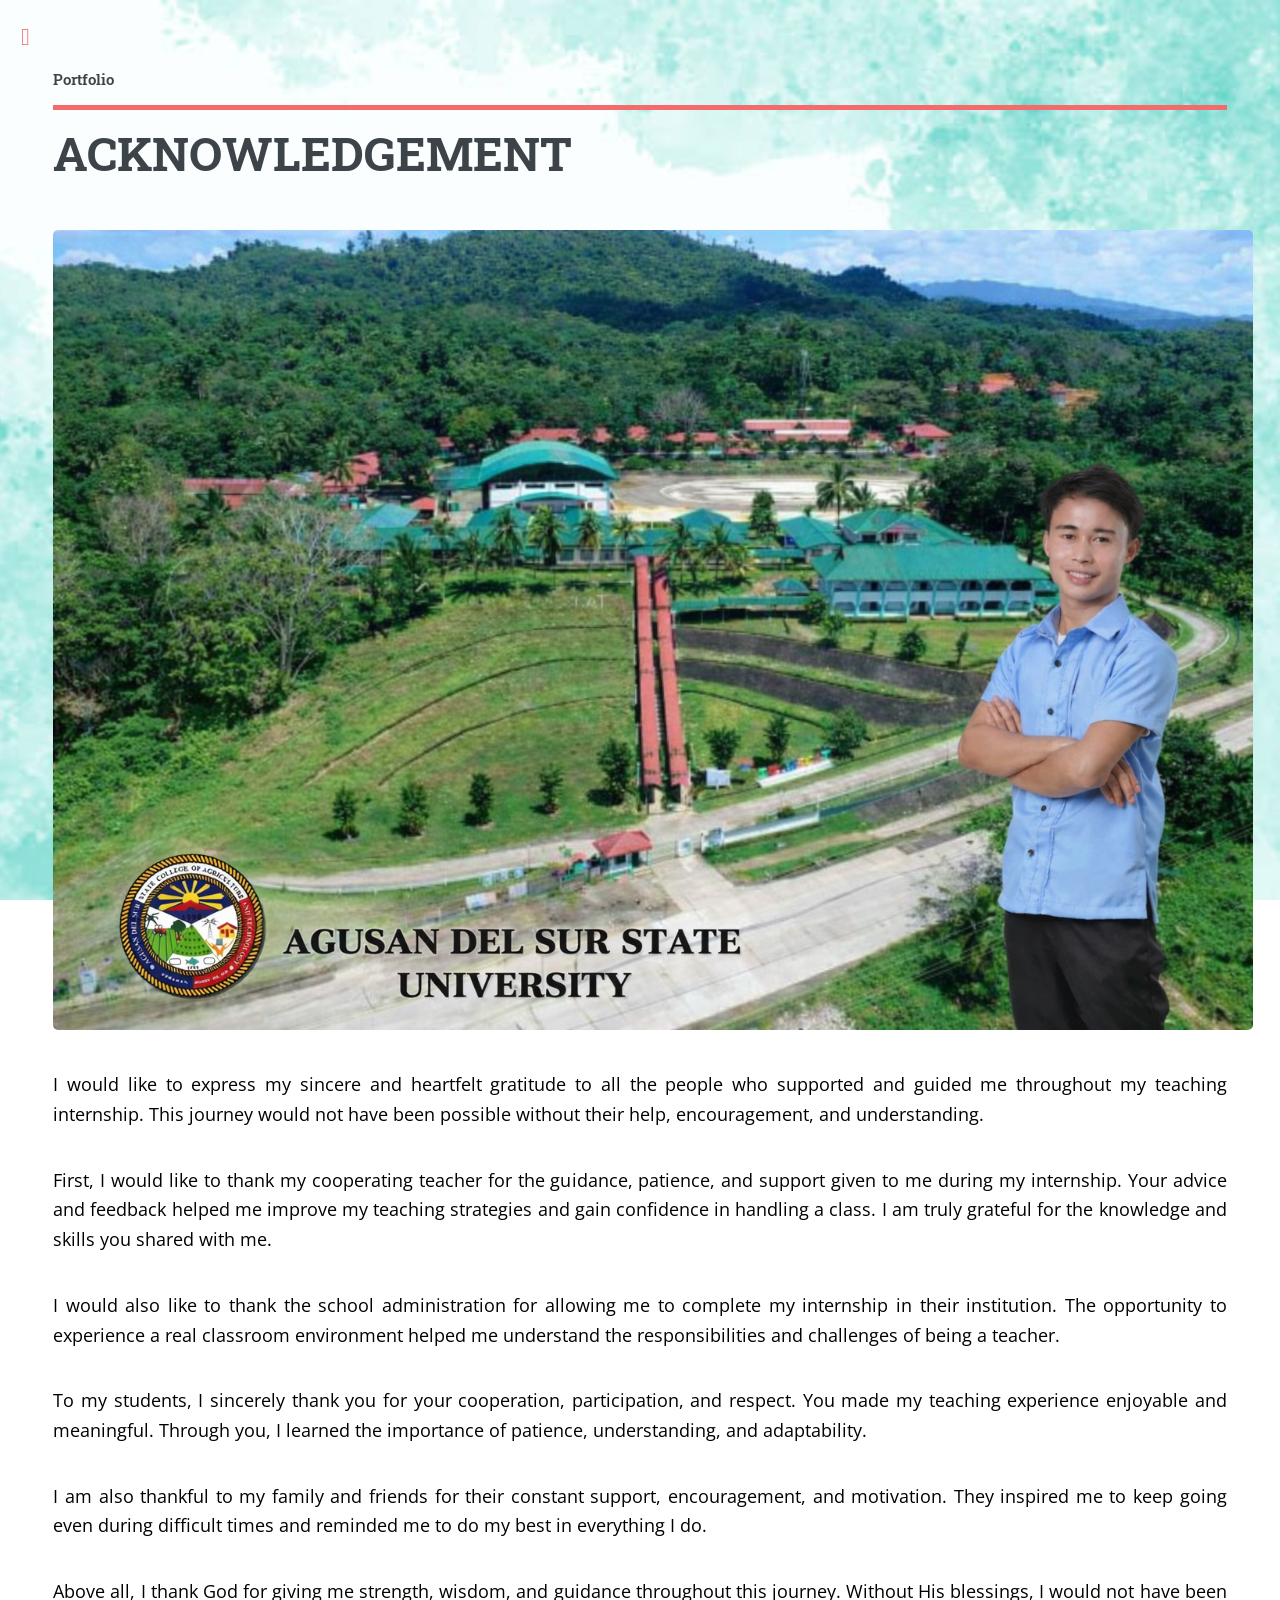
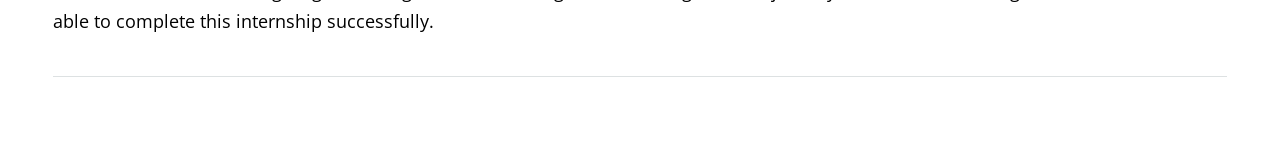
==== Acknowledgement.html @ a33c906b "Add files via upload" ====
<!DOCTYPE HTML>
<html>
	<head>
		<title>Acknowledgement - Portfolio</title>
		<meta charset="utf-8" />
		<meta name="viewport" content="width=device-width, initial-scale=1, user-scalable=no" />
		<link rel="stylesheet" href="assets/css/main.css" />

		<style>
			/* MAS KUSOG NGA STYLE (mo override sa template) */
			.inner p {
				color: black !important;
				font-size: 18px !important;
				text-align: justify !important; /* mas nindot basahon */
			}
		</style>
	</head>

	<body class="is-preload">

		<div id="wrapper">

			<div id="main">
				<div class="inner">

					<header id="header">
						<a href="index.html" class="logo"><strong>Portfolio</strong></a>
					</header>

					<section>
						<header class="main">
							<h1>ACKNOWLEDGEMENT</h1>
						</header>

						<span class="image main">
							<img src="images/enhanced_image.png" alt="" />
						</span>

						<p>
							I would like to express my sincere and heartfelt gratitude to all the people who supported and guided me throughout my teaching internship. This journey would not have been possible without their help, encouragement, and understanding.
						</p>

						<p>
							First, I would like to thank my cooperating teacher for the guidance, patience, and support given to me during my internship. Your advice and feedback helped me improve my teaching strategies and gain confidence in handling a class. I am truly grateful for the knowledge and skills you shared with me.
						</p>

						<p>
							I would also like to thank the school administration for allowing me to complete my internship in their institution. The opportunity to experience a real classroom environment helped me understand the responsibilities and challenges of being a teacher.
						</p>

						<p>
							To my students, I sincerely thank you for your cooperation, participation, and respect. You made my teaching experience enjoyable and meaningful. Through you, I learned the importance of patience, understanding, and adaptability.
						</p>

						<p>
							I am also thankful to my family and friends for their constant support, encouragement, and motivation. They inspired me to keep going even during difficult times and reminded me to do my best in everything I do.
						</p>
<p>
							Above all, I thank God for giving me strength, wisdom, and guidance throughout this journey. Without His blessings, I would not have been able to complete this internship successfully.
						</p>


						<hr class="major" />

					</section>

				</div>
			</div>

			<div id="sidebar">
				<div class="inner">

					<section id="search" class="alt">
						<form method="post" action="#">
							<input type="text" name="query" id="query" placeholder="Search" />
						</form>
					</section>

					<nav id="menu">
						<header class="major">
							<h2>Menu</h2>
						</header>
						<ul>
										<li><a href="index.html"><strong>Homepage</strong></a></li>
										<li><a href="Introduction.html"><strong>Introduction</a></li></strong>
										<li><a href="Acknowledgement.html"><strong>Acknowledgement</a></li></strong>
										<li><a href="CV.html"><strong>CURRICULUM VITAE</a></li></strong>
										<li><a href="Certificate.html"><strong>Certificate of Completion</a></li></strong>	
										<li><a href="Readings.html"><strong>Professional Readings</a></li></strong>
										<li><a href="Journal.html"><strong>Weekly Journal</a></li></strong>
										<li><a href="DEMO.html"><strong>DEMONSTRATION TEACHING</a></li></strong>
										<li><a href="DEMO_2.html"><strong>GRAND DEMONSTRATION</a></li></strong>
										<li><a href="ratings.html"><strong>RATINGS</a></li></strong>
										<li><a href="DTR.html"><strong>DAILY TIME RECORD</a></li></strong>

						</ul>
					</nav>

				</div>
			</div>

		</div>

		<script src="assets/js/jquery.min.js"></script>
		<script src="assets/js/browser.min.js"></script>
		<script src="assets/js/breakpoints.min.js"></script>
		<script src="assets/js/util.js"></script>
		<script src="assets/js/main.js"></script>

	</body>
</html>
---- assets/css/main.css ----
@import url(fontawesome-all.min.css);
@import url("https://fonts.googleapis.com/css?family=Open+Sans:400,600,400italic,600italic|Roboto+Slab:400,700");
/*
	Editorial by HTML5 UP
	html5up.net | @ajlkn
	Free for personal and commercial use under the CCA 3.0 license (html5up.net/license)
*/
html, body, div, span, applet, object,
iframe, h1, h2, h3, h4, h5, h6, p, blockquote,
pre, a, abbr, acronym, address, big, cite,
code, del, dfn, em, img, ins, kbd, q, s, samp,
small, strike, strong, sub, sup, tt, var, b,
u, i, center, dl, dt, dd, ol, ul, li, fieldset,
form, label, legend, table, caption, tbody,
tfoot, thead, tr, th, td, article, aside,
canvas, details, embed, figure, figcaption,
footer, header, hgroup, menu, nav, output, ruby,
section, summary, time, mark, audio, video {
  margin: 0;
  padding: 0;
  border: 0;
  font-size: 100%;
  font: inherit;
  vertical-align: baseline; }

article, aside, details, figcaption, figure,
footer, header, hgroup, menu, nav, section {
  display: block; }

body {
  line-height: 1; }

ol, ul {
  list-style: none; }

blockquote, q {
  quotes: none; }
  blockquote:before, blockquote:after, q:before, q:after {
    content: '';
    content: none; }

table {
  border-collapse: collapse;
  border-spacing: 0; }

body {
  -webkit-text-size-adjust: none; }

mark {
  background-color: transparent;
  color: inherit; }

input::-moz-focus-inner {
  border: 0;
  padding: 0; }

input, select, textarea {
  -moz-appearance: none;
  -webkit-appearance: none;
  -ms-appearance: none;
  appearance: none; }

/* Basic */
@-ms-viewport {
  width: device-width; }

body {
  -ms-overflow-style: scrollbar; }

@media screen and (max-width: 480px) {
  html, body {
    min-width: 320px; } }

html {
  box-sizing: border-box; }

*, *:before, *:after {
  box-sizing: inherit; }

body {
    background-image: url("watercolor3.jpg"); /* path sa imong picture */
    background-size: cover;       /* para full screen */
    background-repeat: no-repeat; /* dili mag balik-balik */
    background-position: center;  /* centered ang image */
    background-attachment: fixed; /* dili mo scroll */
}  body.is-preload *, body.is-preload *:before, body.is-preload *:after, body.is-resizing *, body.is-resizing *:before, body.is-resizing *:after {
    -moz-animation: none !important;
    -webkit-animation: none !important;
    -ms-animation: none !important;
    animation: none !important;
    -moz-transition: none !important;
    -webkit-transition: none !important;
    -ms-transition: none !important;
    transition: none !important; }

/* Type */
body, input, select, textarea {
  color: #7f888f;
  font-family: "Open Sans", sans-serif;
  font-size: 13pt;
  font-weight: 400;
  line-height: 1.65; }
  @media screen and (max-width: 1680px) {
    body, input, select, textarea {
      font-size: 11pt; } }
  @media screen and (max-width: 1280px) {
    body, input, select, textarea {
      font-size: 10pt; } }
  @media screen and (max-width: 360px) {
    body, input, select, textarea {
      font-size: 9pt; } }

a {
  -moz-transition: color 0.2s ease-in-out, border-bottom-color 0.2s ease-in-out;
  -webkit-transition: color 0.2s ease-in-out, border-bottom-color 0.2s ease-in-out;
  -ms-transition: color 0.2s ease-in-out, border-bottom-color 0.2s ease-in-out;
  transition: color 0.2s ease-in-out, border-bottom-color 0.2s ease-in-out;
  border-bottom: dotted 1px;
  color: #f56a6a;
  text-decoration: none; }
  a:hover {
    border-bottom-color: #f56a6a;
    color: #f56a6a !important; }
    a:hover strong {
      color: inherit; }

strong, b {
  color: #3d4449;
  font-weight: 600; }

em, i {
  font-style: italic; }

p {
  margin: 0 0 2em 0; }

h1, h2, h3, h4, h5, h6 {
  color: #3d4449;
  font-family: "Roboto Slab", serif;
  font-weight: 700;
  line-height: 1.5;
  margin: 0 0 1em 0; }
  h1 a, h2 a, h3 a, h4 a, h5 a, h6 a {
    color: inherit;
    text-decoration: none;
    border-bottom: 0; }

h1 {
  font-size: 4em;
  margin: 0 0 0.5em 0;
  line-height: 1.3; }

h2 {
  font-size: 1.75em; }

h3 {
  font-size: 1.25em; }

h4 {
  font-size: 1.1em; }

h5 {
  font-size: 0.9em; }

h6 {
  font-size: 0.7em; }

@media screen and (max-width: 1680px) {
  h1 {
    font-size: 3.5em; } }

@media screen and (max-width: 980px) {
  h1 {
    font-size: 3.25em; } }

@media screen and (max-width: 736px) {
  h1 {
    font-size: 2em;
    line-height: 1.4; }
  h2 {
    font-size: 1.5em; } }

sub {
  font-size: 0.8em;
  position: relative;
  top: 0.5em; }

sup {
  font-size: 0.8em;
  position: relative;
  top: -0.5em; }

blockquote {
  border-left: solid 3px rgba(210, 215, 217, 0.75);
  font-style: italic;
  margin: 0 0 2em 0;
  padding: 0.5em 0 0.5em 2em; }

code {
  background: rgba(230, 235, 237, 0.25);
  border-radius: 0.375em;
  border: solid 1px rgba(210, 215, 217, 0.75);
  font-family: "Courier New", monospace;
  font-size: 0.9em;
  margin: 0 0.25em;
  padding: 0.25em 0.65em; }

pre {
  -webkit-overflow-scrolling: touch;
  font-family: "Courier New", monospace;
  font-size: 0.9em;
  margin: 0 0 2em 0; }
  pre code {
    display: block;
    line-height: 1.75;
    padding: 1em 1.5em;
    overflow-x: auto; }

hr {
  border: 0;
  border-bottom: solid 1px rgba(210, 215, 217, 0.75);
  margin: 2em 0; }
  hr.major {
    margin: 3em 0; }

.align-left {
  text-align: left; }

.align-center {
  text-align: center; }

.align-right {
  text-align: right; }

/* Row */
.row {
  display: flex;
  flex-wrap: wrap;
  box-sizing: border-box;
  align-items: stretch; }
  .row > * {
    box-sizing: border-box; }
  .row.gtr-uniform > * > :last-child {
    margin-bottom: 0; }
  .row.aln-left {
    justify-content: flex-start; }
  .row.aln-center {
    justify-content: center; }
  .row.aln-right {
    justify-content: flex-end; }
  .row.aln-top {
    align-items: flex-start; }
  .row.aln-middle {
    align-items: center; }
  .row.aln-bottom {
    align-items: flex-end; }
  .row > .imp {
    order: -1; }
  .row > .col-1 {
    width: 8.33333%; }
  .row > .off-1 {
    margin-left: 8.33333%; }
  .row > .col-2 {
    width: 16.66667%; }
  .row > .off-2 {
    margin-left: 16.66667%; }
  .row > .col-3 {
    width: 25%; }
  .row > .off-3 {
    margin-left: 25%; }
  .row > .col-4 {
    width: 33.33333%; }
  .row > .off-4 {
    margin-left: 33.33333%; }
  .row > .col-5 {
    width: 41.66667%; }
  .row > .off-5 {
    margin-left: 41.66667%; }
  .row > .col-6 {
    width: 50%; }
  .row > .off-6 {
    margin-left: 50%; }
  .row > .col-7 {
    width: 58.33333%; }
  .row > .off-7 {
    margin-left: 58.33333%; }
  .row > .col-8 {
    width: 66.66667%; }
  .row > .off-8 {
    margin-left: 66.66667%; }
  .row > .col-9 {
    width: 75%; }
  .row > .off-9 {
    margin-left: 75%; }
  .row > .col-10 {
    width: 83.33333%; }
  .row > .off-10 {
    margin-left: 83.33333%; }
  .row > .col-11 {
    width: 91.66667%; }
  .row > .off-11 {
    margin-left: 91.66667%; }
  .row > .col-12 {
    width: 100%; }
  .row > .off-12 {
    margin-left: 100%; }
  .row.gtr-0 {
    margin-top: 0;
    margin-left: 0em; }
    .row.gtr-0 > * {
      padding: 0 0 0 0em; }
    .row.gtr-0.gtr-uniform {
      margin-top: 0em; }
      .row.gtr-0.gtr-uniform > * {
        padding-top: 0em; }
  .row.gtr-25 {
    margin-top: 0;
    margin-left: -0.375em; }
    .row.gtr-25 > * {
      padding: 0 0 0 0.375em; }
    .row.gtr-25.gtr-uniform {
      margin-top: -0.375em; }
      .row.gtr-25.gtr-uniform > * {
        padding-top: 0.375em; }
  .row.gtr-50 {
    margin-top: 0;
    margin-left: -0.75em; }
    .row.gtr-50 > * {
      padding: 0 0 0 0.75em; }
    .row.gtr-50.gtr-uniform {
      margin-top: -0.75em; }
      .row.gtr-50.gtr-uniform > * {
        padding-top: 0.75em; }
  .row {
    margin-top: 0;
    margin-left: -1.5em; }
    .row > * {
      padding: 0 0 0 1.5em; }
    .row.gtr-uniform {
      margin-top: -1.5em; }
      .row.gtr-uniform > * {
        padding-top: 1.5em; }
  .row.gtr-150 {
    margin-top: 0;
    margin-left: -2.25em; }
    .row.gtr-150 > * {
      padding: 0 0 0 2.25em; }
    .row.gtr-150.gtr-uniform {
      margin-top: -2.25em; }
      .row.gtr-150.gtr-uniform > * {
        padding-top: 2.25em; }
  .row.gtr-200 {
    margin-top: 0;
    margin-left: -3em; }
    .row.gtr-200 > * {
      padding: 0 0 0 3em; }
    .row.gtr-200.gtr-uniform {
      margin-top: -3em; }
      .row.gtr-200.gtr-uniform > * {
        padding-top: 3em; }
  @media screen and (max-width: 1680px) {
    .row {
      display: flex;
      flex-wrap: wrap;
      box-sizing: border-box;
      align-items: stretch; }
      .row > * {
        box-sizing: border-box; }
      .row.gtr-uniform > * > :last-child {
        margin-bottom: 0; }
      .row.aln-left {
        justify-content: flex-start; }
      .row.aln-center {
        justify-content: center; }
      .row.aln-right {
        justify-content: flex-end; }
      .row.aln-top {
        align-items: flex-start; }
      .row.aln-middle {
        align-items: center; }
      .row.aln-bottom {
        align-items: flex-end; }
      .row > .imp-xlarge {
        order: -1; }
      .row > .col-1-xlarge {
        width: 8.33333%; }
      .row > .off-1-xlarge {
        margin-left: 8.33333%; }
      .row > .col-2-xlarge {
        width: 16.66667%; }
      .row > .off-2-xlarge {
        margin-left: 16.66667%; }
      .row > .col-3-xlarge {
        width: 25%; }
      .row > .off-3-xlarge {
        margin-left: 25%; }
      .row > .col-4-xlarge {
        width: 33.33333%; }
      .row > .off-4-xlarge {
        margin-left: 33.33333%; }
      .row > .col-5-xlarge {
        width: 41.66667%; }
      .row > .off-5-xlarge {
        margin-left: 41.66667%; }
      .row > .col-6-xlarge {
        width: 50%; }
      .row > .off-6-xlarge {
        margin-left: 50%; }
      .row > .col-7-xlarge {
        width: 58.33333%; }
      .row > .off-7-xlarge {
        margin-left: 58.33333%; }
      .row > .col-8-xlarge {
        width: 66.66667%; }
      .row > .off-8-xlarge {
        margin-left: 66.66667%; }
      .row > .col-9-xlarge {
        width: 75%; }
      .row > .off-9-xlarge {
        margin-left: 75%; }
      .row > .col-10-xlarge {
        width: 83.33333%; }
      .row > .off-10-xlarge {
        margin-left: 83.33333%; }
      .row > .col-11-xlarge {
        width: 91.66667%; }
      .row > .off-11-xlarge {
        margin-left: 91.66667%; }
      .row > .col-12-xlarge {
        width: 100%; }
      .row > .off-12-xlarge {
        margin-left: 100%; }
      .row.gtr-0 {
        margin-top: 0;
        margin-left: 0em; }
        .row.gtr-0 > * {
          padding: 0 0 0 0em; }
        .row.gtr-0.gtr-uniform {
          margin-top: 0em; }
          .row.gtr-0.gtr-uniform > * {
            padding-top: 0em; }
      .row.gtr-25 {
        margin-top: 0;
        margin-left: -0.375em; }
        .row.gtr-25 > * {
          padding: 0 0 0 0.375em; }
        .row.gtr-25.gtr-uniform {
          margin-top: -0.375em; }
          .row.gtr-25.gtr-uniform > * {
            padding-top: 0.375em; }
      .row.gtr-50 {
        margin-top: 0;
        margin-left: -0.75em; }
        .row.gtr-50 > * {
          padding: 0 0 0 0.75em; }
        .row.gtr-50.gtr-uniform {
          margin-top: -0.75em; }
          .row.gtr-50.gtr-uniform > * {
            padding-top: 0.75em; }
      .row {
        margin-top: 0;
        margin-left: -1.5em; }
        .row > * {
          padding: 0 0 0 1.5em; }
        .row.gtr-uniform {
          margin-top: -1.5em; }
          .row.gtr-uniform > * {
            padding-top: 1.5em; }
      .row.gtr-150 {
        margin-top: 0;
        margin-left: -2.25em; }
        .row.gtr-150 > * {
          padding: 0 0 0 2.25em; }
        .row.gtr-150.gtr-uniform {
          margin-top: -2.25em; }
          .row.gtr-150.gtr-uniform > * {
            padding-top: 2.25em; }
      .row.gtr-200 {
        margin-top: 0;
        margin-left: -3em; }
        .row.gtr-200 > * {
          padding: 0 0 0 3em; }
        .row.gtr-200.gtr-uniform {
          margin-top: -3em; }
          .row.gtr-200.gtr-uniform > * {
            padding-top: 3em; } }
  @media screen and (max-width: 1280px) {
    .row {
      display: flex;
      flex-wrap: wrap;
      box-sizing: border-box;
      align-items: stretch; }
      .row > * {
        box-sizing: border-box; }
      .row.gtr-uniform > * > :last-child {
        margin-bottom: 0; }
      .row.aln-left {
        justify-content: flex-start; }
      .row.aln-center {
        justify-content: center; }
      .row.aln-right {
        justify-content: flex-end; }
      .row.aln-top {
        align-items: flex-start; }
      .row.aln-middle {
        align-items: center; }
      .row.aln-bottom {
        align-items: flex-end; }
      .row > .imp-large {
        order: -1; }
      .row > .col-1-large {
        width: 8.33333%; }
      .row > .off-1-large {
        margin-left: 8.33333%; }
      .row > .col-2-large {
        width: 16.66667%; }
      .row > .off-2-large {
        margin-left: 16.66667%; }
      .row > .col-3-large {
        width: 25%; }
      .row > .off-3-large {
        margin-left: 25%; }
      .row > .col-4-large {
        width: 33.33333%; }
      .row > .off-4-large {
        margin-left: 33.33333%; }
      .row > .col-5-large {
        width: 41.66667%; }
      .row > .off-5-large {
        margin-left: 41.66667%; }
      .row > .col-6-large {
        width: 50%; }
      .row > .off-6-large {
        margin-left: 50%; }
      .row > .col-7-large {
        width: 58.33333%; }
      .row > .off-7-large {
        margin-left: 58.33333%; }
      .row > .col-8-large {
        width: 66.66667%; }
      .row > .off-8-large {
        margin-left: 66.66667%; }
      .row > .col-9-large {
        width: 75%; }
      .row > .off-9-large {
        margin-left: 75%; }
      .row > .col-10-large {
        width: 83.33333%; }
      .row > .off-10-large {
        margin-left: 83.33333%; }
      .row > .col-11-large {
        width: 91.66667%; }
      .row > .off-11-large {
        margin-left: 91.66667%; }
      .row > .col-12-large {
        width: 100%; }
      .row > .off-12-large {
        margin-left: 100%; }
      .row.gtr-0 {
        margin-top: 0;
        margin-left: 0em; }
        .row.gtr-0 > * {
          padding: 0 0 0 0em; }
        .row.gtr-0.gtr-uniform {
          margin-top: 0em; }
          .row.gtr-0.gtr-uniform > * {
            padding-top: 0em; }
      .row.gtr-25 {
        margin-top: 0;
        margin-left: -0.375em; }
        .row.gtr-25 > * {
          padding: 0 0 0 0.375em; }
        .row.gtr-25.gtr-uniform {
          margin-top: -0.375em; }
          .row.gtr-25.gtr-uniform > * {
            padding-top: 0.375em; }
      .row.gtr-50 {
        margin-top: 0;
        margin-left: -0.75em; }
        .row.gtr-50 > * {
          padding: 0 0 0 0.75em; }
        .row.gtr-50.gtr-uniform {
          margin-top: -0.75em; }
          .row.gtr-50.gtr-uniform > * {
            padding-top: 0.75em; }
      .row {
        margin-top: 0;
        margin-left: -1.5em; }
        .row > * {
          padding: 0 0 0 1.5em; }
        .row.gtr-uniform {
          margin-top: -1.5em; }
          .row.gtr-uniform > * {
            padding-top: 1.5em; }
      .row.gtr-150 {
        margin-top: 0;
        margin-left: -2.25em; }
        .row.gtr-150 > * {
          padding: 0 0 0 2.25em; }
        .row.gtr-150.gtr-uniform {
          margin-top: -2.25em; }
          .row.gtr-150.gtr-uniform > * {
            padding-top: 2.25em; }
      .row.gtr-200 {
        margin-top: 0;
        margin-left: -3em; }
        .row.gtr-200 > * {
          padding: 0 0 0 3em; }
        .row.gtr-200.gtr-uniform {
          margin-top: -3em; }
          .row.gtr-200.gtr-uniform > * {
            padding-top: 3em; } }
  @media screen and (max-width: 980px) {
    .row {
      display: flex;
      flex-wrap: wrap;
      box-sizing: border-box;
      align-items: stretch; }
      .row > * {
        box-sizing: border-box; }
      .row.gtr-uniform > * > :last-child {
        margin-bottom: 0; }
      .row.aln-left {
        justify-content: flex-start; }
      .row.aln-center {
        justify-content: center; }
      .row.aln-right {
        justify-content: flex-end; }
      .row.aln-top {
        align-items: flex-start; }
      .row.aln-middle {
        align-items: center; }
      .row.aln-bottom {
        align-items: flex-end; }
      .row > .imp-medium {
        order: -1; }
      .row > .col-1-medium {
        width: 8.33333%; }
      .row > .off-1-medium {
        margin-left: 8.33333%; }
      .row > .col-2-medium {
        width: 16.66667%; }
      .row > .off-2-medium {
        margin-left: 16.66667%; }
      .row > .col-3-medium {
        width: 25%; }
      .row > .off-3-medium {
        margin-left: 25%; }
      .row > .col-4-medium {
        width: 33.33333%; }
      .row > .off-4-medium {
        margin-left: 33.33333%; }
      .row > .col-5-medium {
        width: 41.66667%; }
      .row > .off-5-medium {
        margin-left: 41.66667%; }
      .row > .col-6-medium {
        width: 50%; }
      .row > .off-6-medium {
        margin-left: 50%; }
      .row > .col-7-medium {
        width: 58.33333%; }
      .row > .off-7-medium {
        margin-left: 58.33333%; }
      .row > .col-8-medium {
        width: 66.66667%; }
      .row > .off-8-medium {
        margin-left: 66.66667%; }
      .row > .col-9-medium {
        width: 75%; }
      .row > .off-9-medium {
        margin-left: 75%; }
      .row > .col-10-medium {
        width: 83.33333%; }
      .row > .off-10-medium {
        margin-left: 83.33333%; }
      .row > .col-11-medium {
        width: 91.66667%; }
      .row > .off-11-medium {
        margin-left: 91.66667%; }
      .row > .col-12-medium {
        width: 100%; }
      .row > .off-12-medium {
        margin-left: 100%; }
      .row.gtr-0 {
        margin-top: 0;
        margin-left: 0em; }
        .row.gtr-0 > * {
          padding: 0 0 0 0em; }
        .row.gtr-0.gtr-uniform {
          margin-top: 0em; }
          .row.gtr-0.gtr-uniform > * {
            padding-top: 0em; }
      .row.gtr-25 {
        margin-top: 0;
        margin-left: -0.375em; }
        .row.gtr-25 > * {
          padding: 0 0 0 0.375em; }
        .row.gtr-25.gtr-uniform {
          margin-top: -0.375em; }
          .row.gtr-25.gtr-uniform > * {
            padding-top: 0.375em; }
      .row.gtr-50 {
        margin-top: 0;
        margin-left: -0.75em; }
        .row.gtr-50 > * {
          padding: 0 0 0 0.75em; }
        .row.gtr-50.gtr-uniform {
          margin-top: -0.75em; }
          .row.gtr-50.gtr-uniform > * {
            padding-top: 0.75em; }
      .row {
        margin-top: 0;
        margin-left: -1.5em; }
        .row > * {
          padding: 0 0 0 1.5em; }
        .row.gtr-uniform {
          margin-top: -1.5em; }
          .row.gtr-uniform > * {
            padding-top: 1.5em; }
      .row.gtr-150 {
        margin-top: 0;
        margin-left: -2.25em; }
        .row.gtr-150 > * {
          padding: 0 0 0 2.25em; }
        .row.gtr-150.gtr-uniform {
          margin-top: -2.25em; }
          .row.gtr-150.gtr-uniform > * {
            padding-top: 2.25em; }
      .row.gtr-200 {
        margin-top: 0;
        margin-left: -3em; }
        .row.gtr-200 > * {
          padding: 0 0 0 3em; }
        .row.gtr-200.gtr-uniform {
          margin-top: -3em; }
          .row.gtr-200.gtr-uniform > * {
            padding-top: 3em; } }
  @media screen and (max-width: 736px) {
    .row {
      display: flex;
      flex-wrap: wrap;
      box-sizing: border-box;
      align-items: stretch; }
      .row > * {
        box-sizing: border-box; }
      .row.gtr-uniform > * > :last-child {
        margin-bottom: 0; }
      .row.aln-left {
        justify-content: flex-start; }
      .row.aln-center {
        justify-content: center; }
      .row.aln-right {
        justify-content: flex-end; }
      .row.aln-top {
        align-items: flex-start; }
      .row.aln-middle {
        align-items: center; }
      .row.aln-bottom {
        align-items: flex-end; }
      .row > .imp-small {
        order: -1; }
      .row > .col-1-small {
        width: 8.33333%; }
      .row > .off-1-small {
        margin-left: 8.33333%; }
      .row > .col-2-small {
        width: 16.66667%; }
      .row > .off-2-small {
        margin-left: 16.66667%; }
      .row > .col-3-small {
        width: 25%; }
      .row > .off-3-small {
        margin-left: 25%; }
      .row > .col-4-small {
        width: 33.33333%; }
      .row > .off-4-small {
        margin-left: 33.33333%; }
      .row > .col-5-small {
        width: 41.66667%; }
      .row > .off-5-small {
        margin-left: 41.66667%; }
      .row > .col-6-small {
        width: 50%; }
      .row > .off-6-small {
        margin-left: 50%; }
      .row > .col-7-small {
        width: 58.33333%; }
      .row > .off-7-small {
        margin-left: 58.33333%; }
      .row > .col-8-small {
        width: 66.66667%; }
      .row > .off-8-small {
        margin-left: 66.66667%; }
      .row > .col-9-small {
        width: 75%; }
      .row > .off-9-small {
        margin-left: 75%; }
      .row > .col-10-small {
        width: 83.33333%; }
      .row > .off-10-small {
        margin-left: 83.33333%; }
      .row > .col-11-small {
        width: 91.66667%; }
      .row > .off-11-small {
        margin-left: 91.66667%; }
      .row > .col-12-small {
        width: 100%; }
      .row > .off-12-small {
        margin-left: 100%; }
      .row.gtr-0 {
        margin-top: 0;
        margin-left: 0em; }
        .row.gtr-0 > * {
          padding: 0 0 0 0em; }
        .row.gtr-0.gtr-uniform {
          margin-top: 0em; }
          .row.gtr-0.gtr-uniform > * {
            padding-top: 0em; }
      .row.gtr-25 {
        margin-top: 0;
        margin-left: -0.375em; }
        .row.gtr-25 > * {
          padding: 0 0 0 0.375em; }
        .row.gtr-25.gtr-uniform {
          margin-top: -0.375em; }
          .row.gtr-25.gtr-uniform > * {
            padding-top: 0.375em; }
      .row.gtr-50 {
        margin-top: 0;
        margin-left: -0.75em; }
        .row.gtr-50 > * {
          padding: 0 0 0 0.75em; }
        .row.gtr-50.gtr-uniform {
          margin-top: -0.75em; }
          .row.gtr-50.gtr-uniform > * {
            padding-top: 0.75em; }
      .row {
        margin-top: 0;
        margin-left: -1.5em; }
        .row > * {
          padding: 0 0 0 1.5em; }
        .row.gtr-uniform {
          margin-top: -1.5em; }
          .row.gtr-uniform > * {
            padding-top: 1.5em; }
      .row.gtr-150 {
        margin-top: 0;
        margin-left: -2.25em; }
        .row.gtr-150 > * {
          padding: 0 0 0 2.25em; }
        .row.gtr-150.gtr-uniform {
          margin-top: -2.25em; }
          .row.gtr-150.gtr-uniform > * {
            padding-top: 2.25em; }
      .row.gtr-200 {
        margin-top: 0;
        margin-left: -3em; }
        .row.gtr-200 > * {
          padding: 0 0 0 3em; }
        .row.gtr-200.gtr-uniform {
          margin-top: -3em; }
          .row.gtr-200.gtr-uniform > * {
            padding-top: 3em; } }
  @media screen and (max-width: 480px) {
    .row {
      display: flex;
      flex-wrap: wrap;
      box-sizing: border-box;
      align-items: stretch; }
      .row > * {
        box-sizing: border-box; }
      .row.gtr-uniform > * > :last-child {
        margin-bottom: 0; }
      .row.aln-left {
        justify-content: flex-start; }
      .row.aln-center {
        justify-content: center; }
      .row.aln-right {
        justify-content: flex-end; }
      .row.aln-top {
        align-items: flex-start; }
      .row.aln-middle {
        align-items: center; }
      .row.aln-bottom {
        align-items: flex-end; }
      .row > .imp-xsmall {
        order: -1; }
      .row > .col-1-xsmall {
        width: 8.33333%; }
      .row > .off-1-xsmall {
        margin-left: 8.33333%; }
      .row > .col-2-xsmall {
        width: 16.66667%; }
      .row > .off-2-xsmall {
        margin-left: 16.66667%; }
      .row > .col-3-xsmall {
        width: 25%; }
      .row > .off-3-xsmall {
        margin-left: 25%; }
      .row > .col-4-xsmall {
        width: 33.33333%; }
      .row > .off-4-xsmall {
        margin-left: 33.33333%; }
      .row > .col-5-xsmall {
        width: 41.66667%; }
      .row > .off-5-xsmall {
        margin-left: 41.66667%; }
      .row > .col-6-xsmall {
        width: 50%; }
      .row > .off-6-xsmall {
        margin-left: 50%; }
      .row > .col-7-xsmall {
        width: 58.33333%; }
      .row > .off-7-xsmall {
        margin-left: 58.33333%; }
      .row > .col-8-xsmall {
        width: 66.66667%; }
      .row > .off-8-xsmall {
        margin-left: 66.66667%; }
      .row > .col-9-xsmall {
        width: 75%; }
      .row > .off-9-xsmall {
        margin-left: 75%; }
      .row > .col-10-xsmall {
        width: 83.33333%; }
      .row > .off-10-xsmall {
        margin-left: 83.33333%; }
      .row > .col-11-xsmall {
        width: 91.66667%; }
      .row > .off-11-xsmall {
        margin-left: 91.66667%; }
      .row > .col-12-xsmall {
        width: 100%; }
      .row > .off-12-xsmall {
        margin-left: 100%; }
      .row.gtr-0 {
        margin-top: 0;
        margin-left: 0em; }
        .row.gtr-0 > * {
          padding: 0 0 0 0em; }
        .row.gtr-0.gtr-uniform {
          margin-top: 0em; }
          .row.gtr-0.gtr-uniform > * {
            padding-top: 0em; }
      .row.gtr-25 {
        margin-top: 0;
        margin-left: -0.375em; }
        .row.gtr-25 > * {
          padding: 0 0 0 0.375em; }
        .row.gtr-25.gtr-uniform {
          margin-top: -0.375em; }
          .row.gtr-25.gtr-uniform > * {
            padding-top: 0.375em; }
      .row.gtr-50 {
        margin-top: 0;
        margin-left: -0.75em; }
        .row.gtr-50 > * {
          padding: 0 0 0 0.75em; }
        .row.gtr-50.gtr-uniform {
          margin-top: -0.75em; }
          .row.gtr-50.gtr-uniform > * {
            padding-top: 0.75em; }
      .row {
        margin-top: 0;
        margin-left: -1.5em; }
        .row > * {
          padding: 0 0 0 1.5em; }
        .row.gtr-uniform {
          margin-top: -1.5em; }
          .row.gtr-uniform > * {
            padding-top: 1.5em; }
      .row.gtr-150 {
        margin-top: 0;
        margin-left: -2.25em; }
        .row.gtr-150 > * {
          padding: 0 0 0 2.25em; }
        .row.gtr-150.gtr-uniform {
          margin-top: -2.25em; }
          .row.gtr-150.gtr-uniform > * {
            padding-top: 2.25em; }
      .row.gtr-200 {
        margin-top: 0;
        margin-left: -3em; }
        .row.gtr-200 > * {
          padding: 0 0 0 3em; }
        .row.gtr-200.gtr-uniform {
          margin-top: -3em; }
          .row.gtr-200.gtr-uniform > * {
            padding-top: 3em; } }

/* Section/Article */
section.special, article.special {
  text-align: center; }

header p {
  font-family: "Roboto Slab", serif;
  font-size: 1em;
  font-weight: 400;
  letter-spacing: 0.075em;
  margin-top: -0.5em;
  text-transform: uppercase; }

header.major > :last-child {
 border-bottom: solid 3px #f56a6a;
    display: inline-block;

    margin: -5px 0 1em 0;  /* ni move pataas */
    padding: 0 0 0.1em 0;   /* gamay spacing */ }

header.main > :last-child {
  margin: 0 0 1em 0; }

/* Form */
form {
  margin: 0 0 2em 0; }

label {
  color: #3d4449;
  display: block;
  font-size: 0.9em;
  font-weight: 600;
  margin: 0 0 1em 0; }

input[type="text"],
input[type="password"],
input[type="email"],
input[type="tel"],
input[type="search"],
input[type="url"],
select,
textarea {
  -moz-appearance: none;
  -webkit-appearance: none;
  -ms-appearance: none;
  appearance: none;
  background: #ffffff;
  border-radius: 0.375em;
  border: none;
  border: solid 1px rgba(210, 215, 217, 0.75);
  color: inherit;
  display: block;
  outline: 0;
  padding: 0 1em;
  text-decoration: none;
  width: 100%; }
  input[type="text"]:invalid,
  input[type="password"]:invalid,
  input[type="email"]:invalid,
  input[type="tel"]:invalid,
  input[type="search"]:invalid,
  input[type="url"]:invalid,
  select:invalid,
  textarea:invalid {
    box-shadow: none; }
  input[type="text"]:focus,
  input[type="password"]:focus,
  input[type="email"]:focus,
  input[type="tel"]:focus,
  input[type="search"]:focus,
  input[type="url"]:focus,
  select:focus,
  textarea:focus {
    border-color: #f56a6a;
    box-shadow: 0 0 0 1px #f56a6a; }

select {
  background-image: url("data:image/svg+xml;charset=utf8,%3Csvg xmlns='http://www.w3.org/2000/svg' width='40' height='40' preserveAspectRatio='none' viewBox='0 0 40 40'%3E%3Cpath d='M9.4,12.3l10.4,10.4l10.4-10.4c0.2-0.2,0.5-0.4,0.9-0.4c0.3,0,0.6,0.1,0.9,0.4l3.3,3.3c0.2,0.2,0.4,0.5,0.4,0.9 c0,0.4-0.1,0.6-0.4,0.9L20.7,31.9c-0.2,0.2-0.5,0.4-0.9,0.4c-0.3,0-0.6-0.1-0.9-0.4L4.3,17.3c-0.2-0.2-0.4-0.5-0.4-0.9 c0-0.4,0.1-0.6,0.4-0.9l3.3-3.3c0.2-0.2,0.5-0.4,0.9-0.4S9.1,12.1,9.4,12.3z' fill='rgba(210, 215, 217, 0.75)' /%3E%3C/svg%3E");
  background-size: 1.25em;
  background-repeat: no-repeat;
  background-position: calc(100% - 1em) center;
  height: 2.75em;
  padding-right: 2.75em;
  text-overflow: ellipsis; }
  select option {
    color: #3d4449;
    background: #ffffff; }
  select:focus::-ms-value {
    background-color: transparent; }
  select::-ms-expand {
    display: none; }

input[type="text"],
input[type="password"],
input[type="email"],
input[type="tel"],
input[type="search"],
input[type="url"],
select {
  height: 2.75em; }

textarea {
  padding: 0.75em 1em; }

input[type="checkbox"],
input[type="radio"] {
  -moz-appearance: none;
  -webkit-appearance: none;
  -ms-appearance: none;
  appearance: none;
  display: block;
  float: left;
  margin-right: -2em;
  opacity: 0;
  width: 1em;
  z-index: -1; }
  input[type="checkbox"] + label,
  input[type="radio"] + label {
    text-decoration: none;
    color: #7f888f;
    cursor: pointer;
    display: inline-block;
    font-size: 1em;
    font-weight: 400;
    padding-left: 2.4em;
    padding-right: 0.75em;
    position: relative; }
    input[type="checkbox"] + label:before,
    input[type="radio"] + label:before {
      -moz-osx-font-smoothing: grayscale;
      -webkit-font-smoothing: antialiased;
      display: inline-block;
      font-style: normal;
      font-variant: normal;
      text-rendering: auto;
      line-height: 1;
      text-transform: none !important;
      font-family: 'Font Awesome 5 Free';
      font-weight: 900; }
    input[type="checkbox"] + label:before,
    input[type="radio"] + label:before {
      background: #ffffff;
      border-radius: 0.375em;
      border: solid 1px rgba(210, 215, 217, 0.75);
      content: '';
      display: inline-block;
      font-size: 0.8em;
      height: 2.0625em;
      left: 0;
      line-height: 2.0625em;
      position: absolute;
      text-align: center;
      top: 0;
      width: 2.0625em; }
  input[type="checkbox"]:checked + label:before,
  input[type="radio"]:checked + label:before {
    background: #3d4449;
    border-color: #3d4449;
    color: #ffffff;
    content: '\f00c'; }
  input[type="checkbox"]:focus + label:before,
  input[type="radio"]:focus + label:before {
    border-color: #f56a6a;
    box-shadow: 0 0 0 1px #f56a6a; }

input[type="checkbox"] + label:before {
  border-radius: 0.375em; }

input[type="radio"] + label:before {
  border-radius: 100%; }

::-webkit-input-placeholder {
  color: #9fa3a6 !important;
  opacity: 1.0; }

:-moz-placeholder {
  color: #9fa3a6 !important;
  opacity: 1.0; }

::-moz-placeholder {
  color: #9fa3a6 !important;
  opacity: 1.0; }

:-ms-input-placeholder {
  color: #9fa3a6 !important;
  opacity: 1.0; }

/* Box */
.box {
  border-radius: 0.375em;
  border: solid 1px rgba(210, 215, 217, 0.75);
  margin-bottom: 2em;
  padding: 1.5em; }
  .box > :last-child,
  .box > :last-child > :last-child,
  .box > :last-child > :last-child > :last-child {
    margin-bottom: 0; }
  .box.alt {
    border: 0;
    border-radius: 0;
    padding: 0; }

/* Icon */
.icon {
  text-decoration: none;
  border-bottom: none;
  position: relative; }
  .icon:before {
    -moz-osx-font-smoothing: grayscale;
    -webkit-font-smoothing: antialiased;
    display: inline-block;
    font-style: normal;
    font-variant: normal;
    text-rendering: auto;
    line-height: 1;
    text-transform: none !important;
    font-family: 'Font Awesome 5 Free';
    font-weight: 400; }
  .icon > .label {
    display: none; }
  .icon:before {
    line-height: inherit; }
  .icon.solid:before {
    font-weight: 900; }
  .icon.brands:before {
    font-family: 'Font Awesome 5 Brands'; }

/* Image */
.image {
  border-radius: 0.375em;
  border: 0;
  display: inline-block;
  position: relative; 
 /* ADD THIS */
    display: flex;
    justify-content: center;
    align-items: center;}
  .image img {
   border-radius: 0.375em;
    display: block;
    margin: 0 auto; }
  .image.left, .image.right {
    max-width: 40%; }
    .image.left img, .image.right img {
      width: 100%; }
  .image.left {
    float: left;
    padding: 0 1.5em 1em 0;
    top: 0.25em; }
  .image.right {
    float: right;
    padding: 0 0 1em 1.5em;
    top: 0.25em; }
  .image.fit {
    display: block;
    margin: 0 0 2em 0;
    width: 100%; }
    .image.fit img {
      width: 100%; }
  .image.main {
    display: block;
    margin: 0 0 3em 0;
    width: 100%; }
    .image.main img {
         height: 800px;      /* pwede nimo ilisan (200px, 250px, etc.) */
    	 object-fit: cover;  /* para dili ma-distort ang image */ }

a.image {
  overflow: hidden; }
  a.image img {
    -moz-transition: -moz-transform 0.2s ease;
    -webkit-transition: -webkit-transform 0.2s ease;
    -ms-transition: -ms-transform 0.2s ease;
    transition: transform 0.2s ease; }
  a.image:hover img {
    -moz-transform: scale(1.075);
    -webkit-transform: scale(1.075);
    -ms-transform: scale(1.075);
    transform: scale(1.075); }

/* List */
ol {
  list-style: decimal;
  margin: 0 0 2em 0;
  padding-left: 1.25em; }
  ol li {
    padding-left: 0.25em; }

ul {
  list-style: disc;
  margin: 0 0 2em 0;
  padding-left: 1em; }
  ul li {
    padding-left: 0.5em; }
  ul.alt {
    list-style: none;
    padding-left: 0; }
    ul.alt li {
      border-top: solid 1px rgba(210, 215, 217, 0.75);
      padding: 0.5em 0; }
      ul.alt li:first-child {
        border-top: 0;
        padding-top: 0; }

dl {
  margin: 0 0 2em 0; }
  dl dt {
    display: block;
    font-weight: 600;
    margin: 0 0 1em 0; }
  dl dd {
    margin-left: 2em; }

/* Actions */
ul.actions {
  display: -moz-flex;
  display: -webkit-flex;
  display: -ms-flex;
  display: flex;
  cursor: default;
  list-style: none;
  margin-left: -1em;
  padding-left: 0; }
  ul.actions li {
    padding: 0 0 0 1em;
    vertical-align: middle; }
  ul.actions.special {
    -moz-justify-content: center;
    -webkit-justify-content: center;
    -ms-justify-content: center;
    justify-content: center;
    width: 100%;
    margin-left: 0; }
    ul.actions.special li:first-child {
      padding-left: 0; }
  ul.actions.stacked {
    -moz-flex-direction: column;
    -webkit-flex-direction: column;
    -ms-flex-direction: column;
    flex-direction: column;
    margin-left: 0; }
    ul.actions.stacked li {
      padding: 1.3em 0 0 0; }
      ul.actions.stacked li:first-child {
        padding-top: 0; }
  ul.actions.fit {
    width: calc(100% + 1em); }
    ul.actions.fit li {
      -moz-flex-grow: 1;
      -webkit-flex-grow: 1;
      -ms-flex-grow: 1;
      flex-grow: 1;
      -moz-flex-shrink: 1;
      -webkit-flex-shrink: 1;
      -ms-flex-shrink: 1;
      flex-shrink: 1;
      width: 100%; }
      ul.actions.fit li > * {
        width: 100%; }
    ul.actions.fit.stacked {
      width: 100%; }

/* Icons */
ul.icons {
  cursor: default;
  list-style: none;
  padding-left: 0; }
  ul.icons li {
    display: inline-block;
    padding: 0 1em 0 0; }
    ul.icons li:last-child {
      padding-right: 0; }
    ul.icons li .icon {
      color: inherit; }
      ul.icons li .icon:before {
        font-size: 1.25em; }

/* Contact */
ul.contact {
  list-style: none;
  padding: 0; }
  ul.contact li {
    text-decoration: none;
    border-top: solid 1px rgba(210, 215, 217, 0.75);
    margin: 1.5em 0 0 0;
    padding: 1.5em 0 0 3em;
    position: relative; }
    ul.contact li:before {
      -moz-osx-font-smoothing: grayscale;
      -webkit-font-smoothing: antialiased;
      display: inline-block;
      font-style: normal;
      font-variant: normal;
      text-rendering: auto;
      line-height: 1;
      text-transform: none !important;
      font-family: 'Font Awesome 5 Free';
      font-weight: 400; }
    ul.contact li:before {
      color: #f56a6a;
      display: inline-block;
      font-size: 1.5em;
      height: 1.125em;
      left: 0;
      line-height: 1.125em;
      position: absolute;
      text-align: center;
      top: 1em;
      width: 1.5em; }
    ul.contact li:first-child {
      border-top: 0;
      margin-top: 0;
      padding-top: 0; }
      ul.contact li:first-child:before {
        top: 0; }
    ul.contact li a {
      color: inherit; }

/* Pagination */
ul.pagination {
  cursor: default;
  list-style: none;
  padding-left: 0; }
  ul.pagination li {
    display: inline-block;
    padding-left: 0;
    vertical-align: middle; }
    ul.pagination li > .page {
      -moz-transition: background-color 0.2s ease-in-out, color 0.2s ease-in-out;
      -webkit-transition: background-color 0.2s ease-in-out, color 0.2s ease-in-out;
      -ms-transition: background-color 0.2s ease-in-out, color 0.2s ease-in-out;
      transition: background-color 0.2s ease-in-out, color 0.2s ease-in-out;
      border-bottom: 0;
      border-radius: 0.375em;
      display: inline-block;
      font-size: 0.8em;
      font-weight: 600;
      height: 2em;
      line-height: 2em;
      margin: 0 0.125em;
      min-width: 2em;
      padding: 0 0.5em;
      text-align: center; }
      ul.pagination li > .page.active {
        background-color: #f56a6a;
        color: #ffffff !important; }
        ul.pagination li > .page.active:hover {
          background-color: #f67878; }
        ul.pagination li > .page.active:active {
          background-color: #f45c5c; }
    ul.pagination li:first-child {
      padding-right: 0.75em; }
    ul.pagination li:last-child {
      padding-left: 0.75em; }
  @media screen and (max-width: 480px) {
    ul.pagination li:nth-child(n+2):nth-last-child(n+2) {
      display: none; }
    ul.pagination li:first-child {
      padding-right: 0; } }

/* Table */
.table-wrapper {
  -webkit-overflow-scrolling: touch;
  overflow-x: auto; }

table {
  margin: 0 0 2em 0;
  width: 100%; }
  table tbody tr {
    border: solid 1px rgba(210, 215, 217, 0.75);
    border-left: 0;
    border-right: 0; }
    table tbody tr:nth-child(2n + 1) {
      background-color: rgba(230, 235, 237, 0.25); }
  table td {
    padding: 0.75em 0.75em; }
  table th {
    color: #3d4449;
    font-size: 0.9em;
    font-weight: 600;
    padding: 0 0.75em 0.75em 0.75em;
    text-align: left; }
  table thead {
    border-bottom: solid 2px rgba(210, 215, 217, 0.75); }
  table tfoot {
    border-top: solid 2px rgba(210, 215, 217, 0.75); }
  table.alt {
    border-collapse: separate; }
    table.alt tbody tr td {
      border: solid 1px rgba(210, 215, 217, 0.75);
      border-left-width: 0;
      border-top-width: 0; }
      table.alt tbody tr td:first-child {
        border-left-width: 1px; }
    table.alt tbody tr:first-child td {
      border-top-width: 1px; }
    table.alt thead {
      border-bottom: 0; }
    table.alt tfoot {
      border-top: 0; }

/* Button */
input[type="submit"],
input[type="reset"],
input[type="button"],
button,
.button {
  -moz-appearance: none;
  -webkit-appearance: none;
  -ms-appearance: none;
  appearance: none;
  -moz-transition: background-color 0.2s ease-in-out, color 0.2s ease-in-out;
  -webkit-transition: background-color 0.2s ease-in-out, color 0.2s ease-in-out;
  -ms-transition: background-color 0.2s ease-in-out, color 0.2s ease-in-out;
  transition: background-color 0.2s ease-in-out, color 0.2s ease-in-out;
  background-color: transparent;
  border-radius: 0.375em;
  border: 0;
  box-shadow: inset 0 0 0 2px #f56a6a;
  color: #f56a6a !important;
  cursor: pointer;
  display: inline-block;
  font-family: "Roboto Slab", serif;
  font-size: 0.8em;
  font-weight: 700;
  height: 3.5em;
  letter-spacing: 0.075em;
  line-height: 3.5em;
  padding: 0 2.25em;
  text-align: center;
  text-decoration: none;
  text-transform: uppercase;
  white-space: nowrap; }
  input[type="submit"]:hover,
  input[type="reset"]:hover,
  input[type="button"]:hover,
  button:hover,
  .button:hover {
    background-color: rgba(245, 106, 106, 0.05); }
  input[type="submit"]:active,
  input[type="reset"]:active,
  input[type="button"]:active,
  button:active,
  .button:active {
    background-color: rgba(245, 106, 106, 0.15); }
  input[type="submit"].icon:before,
  input[type="reset"].icon:before,
  input[type="button"].icon:before,
  button.icon:before,
  .button.icon:before {
    margin-right: 0.5em; }
  input[type="submit"].fit,
  input[type="reset"].fit,
  input[type="button"].fit,
  button.fit,
  .button.fit {
    width: 100%; }
  input[type="submit"].small,
  input[type="reset"].small,
  input[type="button"].small,
  button.small,
  .button.small {
    font-size: 0.6em; }
  input[type="submit"].large,
  input[type="reset"].large,
  input[type="button"].large,
  button.large,
  .button.large {
    font-size: 1em;
    height: 3.65em;
    line-height: 3.65em; }
  input[type="submit"].primary,
  input[type="reset"].primary,
  input[type="button"].primary,
  button.primary,
  .button.primary {
    background-color: #f56a6a;
    box-shadow: none;
    color: #ffffff !important; }
    input[type="submit"].primary:hover,
    input[type="reset"].primary:hover,
    input[type="button"].primary:hover,
    button.primary:hover,
    .button.primary:hover {
      background-color: #f67878; }
    input[type="submit"].primary:active,
    input[type="reset"].primary:active,
    input[type="button"].primary:active,
    button.primary:active,
    .button.primary:active {
      background-color: #f45c5c; }
  input[type="submit"].disabled, input[type="submit"]:disabled,
  input[type="reset"].disabled,
  input[type="reset"]:disabled,
  input[type="button"].disabled,
  input[type="button"]:disabled,
  button.disabled,
  button:disabled,
  .button.disabled,
  .button:disabled {
    pointer-events: none;
    opacity: 0.25; }

/* Mini Posts */
.mini-posts article {
  border-top: solid 1px rgba(210, 215, 217, 0.75);
  margin-top: 2em;
  padding-top: 2em; }
  .mini-posts article .image {
    display: block;
    margin: 0 0 1.5em 0; }
    .mini-posts article .image img {
      display: block;
      width: 100%; }
  .mini-posts article:first-child {
    border-top: 0;
    margin-top: 0;
    padding-top: 0; }

/* Features */
.features {
  display: -moz-flex;
  display: -webkit-flex;
  display: -ms-flex;
  display: flex;
  -moz-flex-wrap: wrap;
  -webkit-flex-wrap: wrap;
  -ms-flex-wrap: wrap;
  flex-wrap: wrap;
  margin: 0 0 2em -3em;
  width: calc(100% + 3em); }
  .features article {
    -moz-align-items: center;
    -webkit-align-items: center;
    -ms-align-items: center;
    align-items: center;
    display: -moz-flex;
    display: -webkit-flex;
    display: -ms-flex;
    display: flex;
    margin: 0 0 3em 3em;
    position: relative;
    width: calc(50% - 3em); }
    .features article:nth-child(2n - 1) {
      margin-right: 1.5em; }
    .features article:nth-child(2n) {
      margin-left: 1.5em; }
    .features article:nth-last-child(1), .features article:nth-last-child(2) {
      margin-bottom: 0; }
    .features article .icon {
      -moz-flex-grow: 0;
      -webkit-flex-grow: 0;
      -ms-flex-grow: 0;
      flex-grow: 0;
      -moz-flex-shrink: 0;
      -webkit-flex-shrink: 0;
      -ms-flex-shrink: 0;
      flex-shrink: 0;
      display: block;
      height: 10em;
      line-height: 10em;
      margin: 0 2em 0 0;
      text-align: center;
      width: 10em; }
      .features article .icon:before {
        color: #f56a6a;
        font-size: 2.75rem;
        position: relative;
        top: 0.05em; }
      .features article .icon:after {
        -moz-transform: rotate(45deg);
        -webkit-transform: rotate(45deg);
        -ms-transform: rotate(45deg);
        transform: rotate(45deg);
        border-radius: 0.25rem;
        border: solid 2px rgba(210, 215, 217, 0.75);
        content: '';
        display: block;
        height: 7em;
        left: 50%;
        margin: -3.5em 0 0 -3.5em;
        position: absolute;
        top: 50%;
        width: 7em; }
    .features article .content {
      -moz-flex-grow: 1;
      -webkit-flex-grow: 1;
      -ms-flex-grow: 1;
      flex-grow: 1;
      -moz-flex-shrink: 1;
      -webkit-flex-shrink: 1;
      -ms-flex-shrink: 1;
      flex-shrink: 1;
      width: 100%; }
      .features article .content > :last-child {
        margin-bottom: 0; }
  @media screen and (max-width: 980px) {
    .features {
      margin: 0 0 2em 0;
      width: 100%; }
      .features article {
        margin: 0 0 3em 0;
        width: 100%; }
        .features article:nth-child(2n - 1) {
          margin-right: 0; }
        .features article:nth-child(2n) {
          margin-left: 0; }
        .features article:nth-last-child(1), .features article:nth-last-child(2) {
          margin-bottom: 3em; }
        .features article:last-child {
          margin-bottom: 0; }
        .features article .icon {
          height: 8em;
          line-height: 8em;
          width: 8em; }
          .features article .icon:before {
            font-size: 2.25rem; }
          .features article .icon:after {
            height: 6em;
            margin: -3em 0 0 -3em;
            width: 6em; } }
  @media screen and (max-width: 480px) {
    .features article {
      -moz-flex-direction: column;
      -webkit-flex-direction: column;
      -ms-flex-direction: column;
      flex-direction: column;
      -moz-align-items: -moz-flex-start;
      -webkit-align-items: -webkit-flex-start;
      -ms-align-items: -ms-flex-start;
      align-items: flex-start; }
      .features article .icon {
        height: 6em;
        line-height: 6em;
        margin: 0 0 1.5em 0;
        width: 6em; }
        .features article .icon:before {
          font-size: 1.5rem; }
        .features article .icon:after {
          height: 4em;
          margin: -2em 0 0 -2em;
          width: 4em; } }
  @media screen and (max-width: 480px) {
    .features article .icon:before {
      font-size: 1.25rem; } }

/* Posts */
.posts {
  display: -moz-flex;
  display: -webkit-flex;
  display: -ms-flex;
  display: flex;
  -moz-flex-wrap: wrap;
  -webkit-flex-wrap: wrap;
  -ms-flex-wrap: wrap;
  flex-wrap: wrap;
  margin: 0 0 2em -6em;
  width: calc(100% + 6em); }
  .posts article {
    -moz-flex-grow: 0;
    -webkit-flex-grow: 0;
    -ms-flex-grow: 0;
    flex-grow: 0;
    -moz-flex-shrink: 1;
    -webkit-flex-shrink: 1;
    -ms-flex-shrink: 1;
    flex-shrink: 1;
    margin: 0 0 6em 6em;
    position: relative;
    width: calc(33.33333% - 6em); }
    .posts article:before {
      background: rgba(210, 215, 217, 0.75);
      content: '';
      display: block;
      height: calc(100% + 6em);
      left: -3em;
      position: absolute;
      top: 0;
      width: 1px; }
    .posts article:after {
      background: rgba(210, 215, 217, 0.75);
      bottom: -3em;
      content: '';
      display: block;
      height: 1px;
      position: absolute;
      right: 0;
      width: calc(100% + 6em); }
    .posts article > :last-child {
      margin-bottom: 0; }
    .posts article .image {
      display: block;
      margin: 0 0 2em 0; }
      .posts article .image img {
        display: block;
        width: 100%; }
  @media screen and (min-width: 1681px) {
    .posts article:nth-child(3n + 1):before {
      display: none; }
    .posts article:nth-child(3n + 1):after {
      width: 100%; }
    .posts article:nth-last-child(1), .posts article:nth-last-child(2), .posts article:nth-last-child(3) {
      margin-bottom: 0; }
      .posts article:nth-last-child(1):before, .posts article:nth-last-child(2):before, .posts article:nth-last-child(3):before {
        height: 100%; }
      .posts article:nth-last-child(1):after, .posts article:nth-last-child(2):after, .posts article:nth-last-child(3):after {
        display: none; } }
  @media screen and (max-width: 1680px) {
    .posts article {
      width: calc(50% - 6em); }
      .posts article:nth-last-child(3) {
        margin-bottom: 6em; } }
  @media screen and (min-width: 481px) and (max-width: 1680px) {
    .posts article:nth-child(2n + 1):before {
      display: none; }
    .posts article:nth-child(2n + 1):after {
      width: 100%; }
    .posts article:nth-last-child(1), .posts article:nth-last-child(2) {
      margin-bottom: 0; }
      .posts article:nth-last-child(1):before, .posts article:nth-last-child(2):before {
        height: 100%; }
      .posts article:nth-last-child(1):after, .posts article:nth-last-child(2):after {
        display: none; } }
  @media screen and (max-width: 736px) {
    .posts {
      margin: 0 0 2em -4.5em;
      width: calc(100% + 4.5em); }
      .posts article {
        margin: 0 0 4.5em 4.5em;
        width: calc(50% - 4.5em); }
        .posts article:before {
          height: calc(100% + 4.5em);
          left: -2.25em; }
        .posts article:after {
          bottom: -2.25em;
          width: calc(100% + 4.5em); }
        .posts article:nth-last-child(3) {
          margin-bottom: 4.5em; } }
  @media screen and (max-width: 480px) {
    .posts {
      margin: 0 0 2em 0;
      width: 100%; }
      .posts article {
        margin: 0 0 4.5em 0;
        width: 100%; }
        .posts article:before {
          display: none; }
        .posts article:after {
          width: 100%; }
        .posts article:last-child {
          margin-bottom: 0; }
          .posts article:last-child:after {
            display: none; } }

/* Wrapper */
#wrapper {
  display: -moz-flex;
  display: -webkit-flex;
  display: -ms-flex;
  display: flex;
  -moz-flex-direction: row-reverse;
  -webkit-flex-direction: row-reverse;
  -ms-flex-direction: row-reverse;
  flex-direction: row-reverse;
  min-height: 100vh; }

/* Main */
#main {
  -moz-flex-grow: 1;
  -webkit-flex-grow: 1;
  -ms-flex-grow: 1;
  flex-grow: 1;
  -moz-flex-shrink: 1;
  -webkit-flex-shrink: 1;
  -ms-flex-shrink: 1;
  flex-shrink: 1;
  width: 100%; }
  #main > .inner {
    padding: 0 6em 0.1em 6em ;
    margin: 0 auto;
    max-width: 110em; }
    #main > .inner > section {
      padding: 6em 0 4em 0 ;
      border-top: solid 2px rgba(210, 215, 217, 0.75); }
      #main > .inner > section:first-of-type {
        border-top: 0 !important; }
  @media screen and (max-width: 1680px) {
    #main > .inner {
      padding: 0 5em 0.1em 5em ; }
      #main > .inner > section {
        padding: 5em 0 3em 0 ; } }
  @media screen and (max-width: 1280px) {
    #main > .inner {
      padding: 0 4em 0.1em 4em ; }
      #main > .inner > section {
        padding: 4em 0 2em 0 ; } }
  @media screen and (max-width: 736px) {
    #main > .inner {
      padding: 0 2em 0.1em 2em ; }
      #main > .inner > section {
        padding: 3em 0 1em 0 ; } }

/* Sidebar */
#search form {
  text-decoration: none;
  position: relative; }
  #search form:before {
    -moz-osx-font-smoothing: grayscale;
    -webkit-font-smoothing: antialiased;
    display: inline-block;
    font-style: normal;
    font-variant: normal;
    text-rendering: auto;
    line-height: 1;
    text-transform: none !important;
    font-family: 'Font Awesome 5 Free';
    font-weight: 900; }
  #search form:before {
    -moz-transform: scaleX(-1);
    -webkit-transform: scaleX(-1);
    -ms-transform: scaleX(-1);
    transform: scaleX(-1);
    color: #7f888f;
    content: '\f002';
    cursor: default;
    display: block;
    font-size: 1.5em;
    height: 2em;
    line-height: 2em;
    opacity: 0.325;
    position: absolute;
    right: 0;
    text-align: center;
    top: 0;
    width: 2em; }
  #search form input[type="text"] {
    padding-right: 2.75em; }

#sidebar {
  -moz-flex-grow: 0;
  -webkit-flex-grow: 0;
  -ms-flex-grow: 0;
  flex-grow: 0;
  -moz-flex-shrink: 0;
  -webkit-flex-shrink: 0;
  -ms-flex-shrink: 0;
  flex-shrink: 0;
  -moz-transition: margin-left 0.5s ease, box-shadow 0.5s ease;
  -webkit-transition: margin-left 0.5s ease, box-shadow 0.5s ease;
  -ms-transition: margin-left 0.5s ease, box-shadow 0.5s ease;
  transition: margin-left 0.5s ease, box-shadow 0.5s ease;
  background-color: #f5f6f7;
  font-size: 0.9em;
  position: relative;
  width: 26em; }
  #sidebar h2 {
    font-size: 1.38889em; }
  #sidebar > .inner {
    padding: 2.22222em 2.22222em 2.44444em 2.22222em ;
    position: relative;
    width: 26em; }
    #sidebar > .inner > * {
      border-bottom: solid 2px rgba(210, 215, 217, 0.75);
      margin: 0 0 3.5em 0;
      padding: 0 0 3.5em 0; }
      #sidebar > .inner > * > :last-child {
        margin-bottom: 0; }
      #sidebar > .inner > *:last-child {
        border-bottom: 0;
        margin-bottom: 0;
        padding-bottom: 0; }
    #sidebar > .inner > .alt {
      background-color: #eff1f2;
      border-bottom: 0;
      margin: -2.22222em 0 4.44444em -2.22222em;
      padding: 2.22222em;
      width: calc(100% + 4.44444em); }
  #sidebar .toggle {
    text-decoration: none;
    -moz-transition: left 0.5s ease;
    -webkit-transition: left 0.5s ease;
    -ms-transition: left 0.5s ease;
    transition: left 0.5s ease;
    -webkit-tap-highlight-color: rgba(255, 255, 255, 0);
    border: 0;
    display: block;
    height: 7.5em;
    left: 26em;
    line-height: 7.5em;
    outline: 0;
    overflow: hidden;
    position: absolute;
    text-align: center;
    text-indent: -15em;
    white-space: nowrap;
    top: 0;
    width: 6em;
    z-index: 10000; }
    #sidebar .toggle:before {
      -moz-osx-font-smoothing: grayscale;
      -webkit-font-smoothing: antialiased;
      display: inline-block;
      font-style: normal;
      font-variant: normal;
      text-rendering: auto;
      line-height: 1;
      text-transform: none !important;
      font-family: 'Font Awesome 5 Free';
      font-weight: 900; }
    #sidebar .toggle:before {
      content: '\f0c9';
      font-size: 2rem;
      height: inherit;
      left: 0;
      line-height: inherit;
      position: absolute;
      text-indent: 0;
      top: 0;
      width: inherit; }
  #sidebar.inactive {
    margin-left: -26em; }
  @media screen and (max-width: 1680px) {
    #sidebar {
      width: 24em; }
      #sidebar > .inner {
        padding: 1.66667em 1.66667em 1.33333em 1.66667em ;
        width: 24em; }
        #sidebar > .inner > .alt {
          margin: -1.66667em 0 3.33333em -1.66667em;
          padding: 1.66667em;
          width: calc(100% + 3.33333em); }
      #sidebar .toggle {
        height: 6.25em;
        left: 24em;
        line-height: 6.25em;
        text-indent: 5em;
        width: 5em; }
        #sidebar .toggle:before {
          font-size: 1.5rem; }
      #sidebar.inactive {
        margin-left: -24em; } }
  @media screen and (max-width: 1280px) {
    #sidebar {
      box-shadow: 0 0 5em 0 rgba(0, 0, 0, 0.175);
      height: 100%;
      left: 0;
      position: fixed;
      top: 0;
      z-index: 10000; }
      #sidebar.inactive {
        box-shadow: none; }
      #sidebar > .inner {
        -webkit-overflow-scrolling: touch;
        height: 100%;
        left: 0;
        overflow-x: hidden;
        overflow-y: auto;
        position: absolute;
        top: 0; }
        #sidebar > .inner:after {
          content: '';
          display: block;
          height: 4em;
          width: 100%; }
      #sidebar .toggle {
        text-indent: 6em;
        width: 6em; }
        #sidebar .toggle:before {
          font-size: 1.5rem;
          margin-left: -0.4375em; }
      body.is-preload #sidebar {
        display: none; } }
  @media screen and (max-width: 736px) {
    #sidebar .toggle {
      text-indent: 7.25em;
      width: 7.25em; }
      #sidebar .toggle:before {
        color: #7f888f;
        margin-left: -0.0625em;
        margin-top: -0.25em;
        font-size: 1.1rem;
        z-index: 1; }
      #sidebar .toggle:after {
        background: rgba(222, 225, 226, 0.75);
        border-radius: 0.375em;
        content: '';
        height: 3.5em;
        left: 1em;
        position: absolute;
        top: 1em;
        width: 5em; } }

/* Header */
#header {
  display: -moz-flex;
  display: -webkit-flex;
  display: -ms-flex;
  display: flex;
  border-bottom: solid 5px #f56a6a;
  padding: 6em 0 1em 0;
  position: relative; }
  #header > * {
    -moz-flex: 1;
    -webkit-flex: 1;
    -ms-flex: 1;
    flex: 1;
    margin-bottom: 0; }
  #header .logo {
    border-bottom: 0;
    color: inherit;
    font-family: "Roboto Slab", serif;
    font-size: 1.125em; }
  #header .icons {
    text-align: right; }
  @media screen and (max-width: 1680px) {
    #header {
      padding-top: 5em; } }
  @media screen and (max-width: 736px) {
    #header {
      padding-top: 6.5em; }
      #header .logo {
        font-size: 1.25em;
        margin: 0; }
      #header .icons {
        height: 5em;
        line-height: 5em;
        position: absolute;
        right: -0.5em;
        top: 0; } }

/* Banner */
#banner {
  padding: 6em 0 4em 0 ;
  display: -moz-flex;
  display: -webkit-flex;
  display: -ms-flex;
  display: flex; }
  #banner h1 {
    margin-top: -0.125em; }
  #banner .content {
    -moz-flex-grow: 1;
    -webkit-flex-grow: 1;
    -ms-flex-grow: 1;
    flex-grow: 1;
    -moz-flex-shrink: 1;
    -webkit-flex-shrink: 1;
    -ms-flex-shrink: 1;
    flex-shrink: 1;
    width: 50%; }
  #banner .image {
    -moz-flex-grow: 0;
    -webkit-flex-grow: 0;
    -ms-flex-grow: 0;
    flex-grow: 0;
    -moz-flex-shrink: 0;
    -webkit-flex-shrink: 0;
    -ms-flex-shrink: 0;
    flex-shrink: 0;
    display: block;
    margin: 0 0 2em 4em;
    width: 50%; }
    #banner .image img {
      height: 100%;
      -moz-object-fit: cover;
      -webkit-object-fit: cover;
      -ms-object-fit: cover;
      object-fit: cover;
      -moz-object-position: center;
      -webkit-object-position: center;
      -ms-object-position: center;
      object-position: center;
      width: 100%; }
  @media screen and (orientation: portrait) {
    #banner {
      -moz-flex-direction: column-reverse;
      -webkit-flex-direction: column-reverse;
      -ms-flex-direction: column-reverse;
      flex-direction: column-reverse; }
      #banner h1 br {
        display: none; }
      #banner .content {
        -moz-flex-grow: 0;
        -webkit-flex-grow: 0;
        -ms-flex-grow: 0;
        flex-grow: 0;
        -moz-flex-shrink: 0;
        -webkit-flex-shrink: 0;
        -ms-flex-shrink: 0;
        flex-shrink: 0;
        width: 100%; }
      #banner .image {
        -moz-flex-grow: 0;
        -webkit-flex-grow: 0;
        -ms-flex-grow: 0;
        flex-grow: 0;
        -moz-flex-shrink: 0;
        -webkit-flex-shrink: 0;
        -ms-flex-shrink: 0;
        flex-shrink: 0;
        margin: 0 0 4em 0;
        height: 25em;
        max-height: 50vh;
        min-height: 18em;
        width: 100%; } }
  @media screen and (orientation: portrait) and (max-width: 480px) {
    #banner .image {
      max-height: 35vh; } }

/* Footer */
#footer .copyright {
  color: #9fa3a6;
  font-size: 0.9em; }
  #footer .copyright a {
    color: inherit; }

/* Menu */
#menu ul {
  -moz-user-select: none;
  -webkit-user-select: none;
  -ms-user-select: none;
  user-select: none;
  color: #3d4449;
  font-family: "Roboto Slab", serif;
  font-weight: 400;
  letter-spacing: 0.075em;
  list-style: none;
  margin-bottom: 0;
  padding: 0;
  text-transform: uppercase; }
  #menu ul a, #menu ul span {
    border-bottom: 0;
    color: inherit;
    cursor: pointer;
    display: block;
    font-size: 0.9em;
    padding: 0.625em 0; }
    #menu ul a:hover, #menu ul span:hover {
      color: #f56a6a; }
    #menu ul a.opener, #menu ul span.opener {
      -moz-transition: color 0.2s ease-in-out;
      -webkit-transition: color 0.2s ease-in-out;
      -ms-transition: color 0.2s ease-in-out;
      transition: color 0.2s ease-in-out;
      text-decoration: none;
      -webkit-tap-highlight-color: rgba(255, 255, 255, 0);
      position: relative; }
      #menu ul a.opener:before, #menu ul span.opener:before {
        -moz-osx-font-smoothing: grayscale;
        -webkit-font-smoothing: antialiased;
        display: inline-block;
        font-style: normal;
        font-variant: normal;
        text-rendering: auto;
        line-height: 1;
        text-transform: none !important;
        font-family: 'Font Awesome 5 Free';
        font-weight: 900; }
      #menu ul a.opener:before, #menu ul span.opener:before {
        -moz-transition: color 0.2s ease-in-out, -moz-transform 0.2s ease-in-out;
        -webkit-transition: color 0.2s ease-in-out, -webkit-transform 0.2s ease-in-out;
        -ms-transition: color 0.2s ease-in-out, -ms-transform 0.2s ease-in-out;
        transition: color 0.2s ease-in-out, transform 0.2s ease-in-out;
        color: #9fa3a6;
        content: '\f078';
        position: absolute;
        right: 0; }
      #menu ul a.opener:hover:before, #menu ul span.opener:hover:before {
        color: #f56a6a; }
      #menu ul a.opener.active + ul, #menu ul span.opener.active + ul {
        display: block; }
      #menu ul a.opener.active:before, #menu ul span.opener.active:before {
        -moz-transform: rotate(-180deg);
        -webkit-transform: rotate(-180deg);
        -ms-transform: rotate(-180deg);
        transform: rotate(-180deg); }

#menu > ul > li {
  border-top: solid 1px rgba(210, 215, 217, 0.75);
  margin: 0.5em 0 0 0;
  padding: 0.5em 0 0 0; }
  #menu > ul > li > ul {
    color: #9fa3a6;
    display: none;
    margin: 0.5em 0 1.5em 0;
    padding-left: 1em; }
    #menu > ul > li > ul a, #menu > ul > li > ul span {
      font-size: 0.8em; }
    #menu > ul > li > ul > li {
      margin: 0.125em 0 0 0;
      padding: 0.125em 0 0 0; }
  #menu > ul > li:first-child {
    border-top: 0;
    margin-top: 0;
    padding-top: 0; }

.image.object img {
    display: block;
    margin: 0 auto;
}
#banner {
    display: flex;
    flex-direction: column;
    align-items: center;
}

#banner .image.object {
    width: 100%;
    text-align: center;
}

#banner .image.object img {
    display: block;
    margin: 0 auto;
    width: 100%;
    max-width: 100px;
}

#banner {
    padding-top: 0em !important;
}
#banner {
    margin-bottom: 0 !important;
    padding-bottom: 0 !important;
}

section {
    padding-top: 1em !important;
}
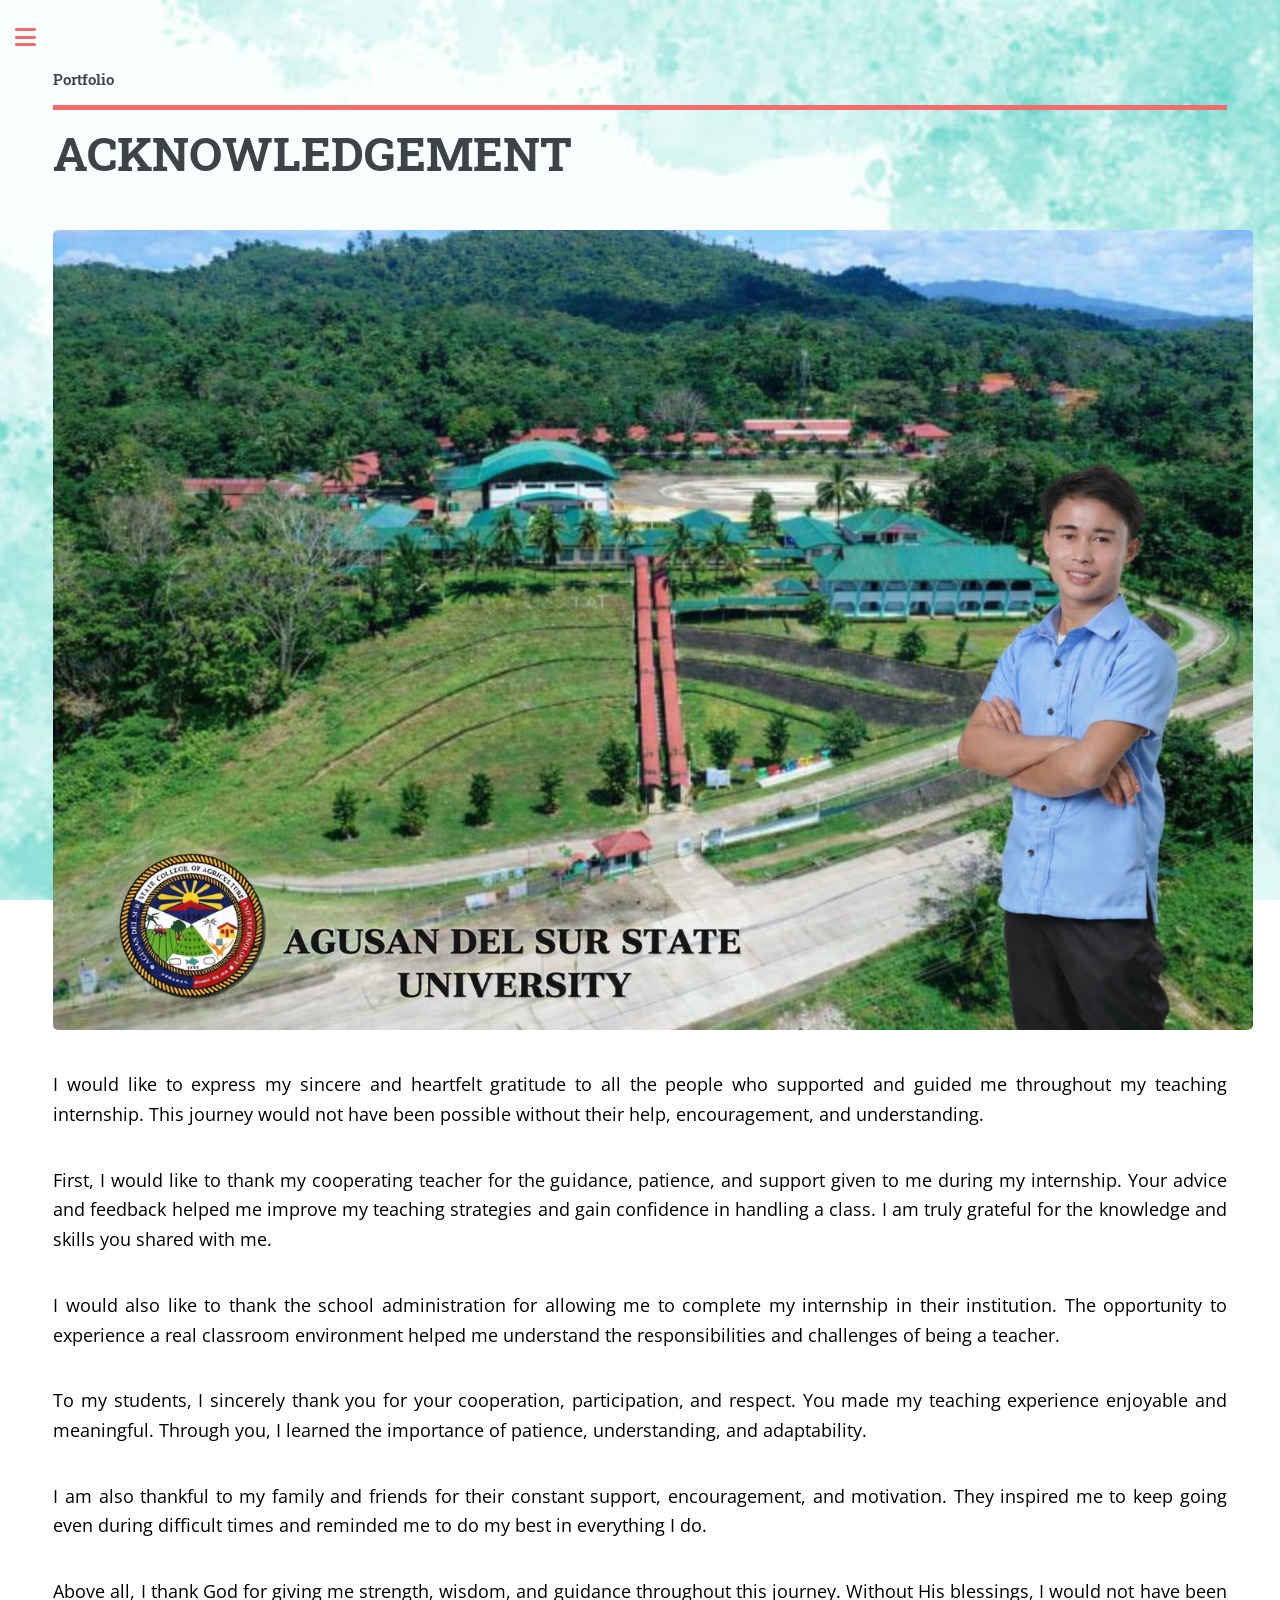
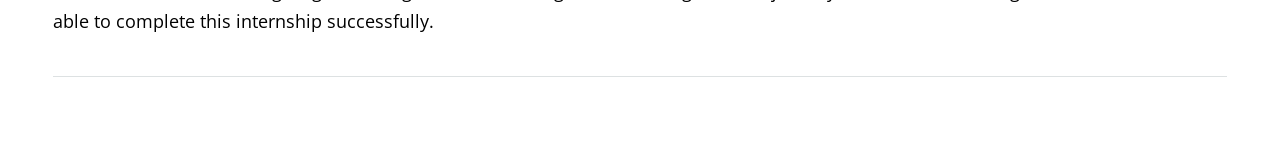
==== commit 289b8d3b: "Update Acknowledgement.html" ====
--- a/Acknowledgement.html
+++ b/Acknowledgement.html
@@ -5,7 +5,8 @@
 		<meta charset="utf-8" />
 		<meta name="viewport" content="width=device-width, initial-scale=1, user-scalable=no" />
 		<link rel="stylesheet" href="assets/css/main.css" />
-
+ <!-- ADD THIS LINE -->
+    <link rel="stylesheet" href="https://cdnjs.cloudflare.com/ajax/libs/font-awesome/6.5.0/css/all.min.css" />
 		<style>
 			/* MAS KUSOG NGA STYLE (mo override sa template) */
 			.inner p {
@@ -108,4 +109,4 @@
 		<script src="assets/js/main.js"></script>
 
 	</body>
-</html>+</html>
